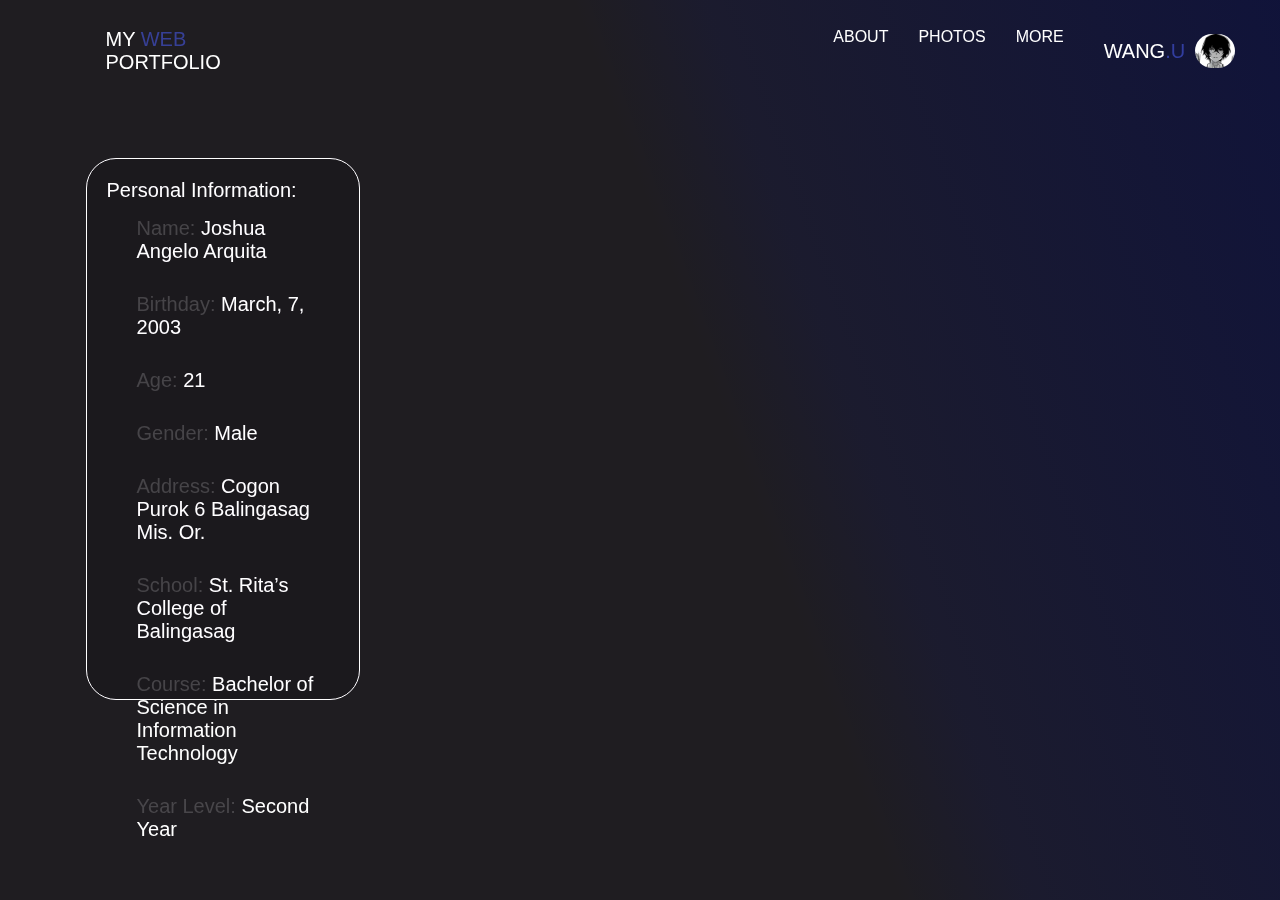
==== about.html @ e449c157 "web" ====
<html>
    <head>
        <link rel="stylesheet" href="style.css">
         <title>WAWANG</title>
    </head>

    <body>
        <div class="header">
            <div class="div1"> </div>
            <div class="div2">MY <span class="w">WEB</span> PORTFOLIO</div>
            <div class="div3">
                <div class="nav">
                    <div class="about">
                        <a href="about.html">
                            ABOUT
                        </a>
                    </div>
                    <div class="photos">
                        <a href="photos.html">
                            PHOTOS
                        </a>
                    </div>
                    <div class="more">
                        <a href="more.html">
                            MORE    
                        </a>
                    </div>
                </div>
            </div>
            <div class="div4">
                <a href="home.html">WANG<span class="u">.U</a>
                <div><img class="ava" src="images/ava.jpg"></div>
            </div>
            <div class="about-a"> Personal Information:
                <div class="personal">
                    <div class="name-a"><span class="w">Name:</span> Joshua Angelo Arquita</div>
                    <div class="Birthday"><span class="w">Birthday:</span> March, 7, 2003</div>
                    <div class="age"><span class="w">Age:</span> 21</div>
                    <div class="gender"><span class="w">Gender:</span> Male</div>
                    <div class="address"><span class="w">Address:</span> Cogon Purok 6 Balingasag Mis. Or.</div>
                    <div class="school"><span class="w">School:</span> St. Rita’s College of Balingasag </div>
                    <div class="course"><span class="w">Course:</span>  Bachelor of Science in Information Technology</div>
                    <div class="year"><span class="w">Year Level:</span> Second Year </div>
                </div>

            </div>
        </div>
    </body>

</html>
---- style.css ----
body{
    width: 90%;
    background: linear-gradient(70.08deg, rgba(2, 15, 132, 0) 55.98%, rgba(2, 15, 132, 0.133333) 64.13%, rgba(2, 10, 82, 0.5) 99.77%), #1F1D21;
    background-size: cover;
    background-repeat: no-repeat;
    background-position: center;
    background-attachment: fixed;
    
}



@import url('https://fonts.googleapis.com/css2?family=Athiti:wght@200;300;400;500;600;700&family=Kodchasan:ital,wght@0,200;0,300;0,400;0,500;0,600;0,700;1,200;1,300;1,400;1,500;1,600;1,700&display=swap');


    .w , .u{
        color: rgba(70, 85, 222, 0.62);
    }

    .header {
        display: grid;
        grid-template-columns: repeat(12, 1fr);
        grid-template-rows: repeat(12, 1fr);
        grid-column-gap: 0px;
        grid-row-gap: 0px;
        width: 110%;
        height: 100%;
        }

        .div1 {
            grid-area: 1 / 1 / 2 / 13;
        }

        .div2 {
            grid-area: 1 / 2 / 2 / 5;
            color: #FFFFFF;
            font-size: 20px;
            font-family: "Athiti", sans-serif;
            font-weight: 500;
            font-style: normal;
            align-items: center;
            padding: 20px;
        }
        .div3 {
            grid-area: 1 / 11 / 2 / 12;
            
        } 
        
    
        .div4 {
            grid-area: 1 / 12 / 2 / 13;
            color: #FFFFFF;
            font-size: 20px;
            font-family: "Athiti", sans-serif;
            font-weight: 500;
            font-style: normal;
            align-items: center;
            padding: 20px;
            display: flex;
            margin-right: 20px;
            
        }
        a{
            font-family: "Athiti", sans-serif;
            font-style: normal;
            font-weight: 500;
            color: #FFFFFF;
            text-decoration: none;
        }
        
        .nav{
            display: flex;
            align-items: center;
            padding: 20px;
            
        }

        
        .ava{
            width: 40px;
            border-radius: 40px;
            margin-left: 10px;
        }

        .about{
            grid-area: 1 / 8 / 2 / 9;
            font-family: "Athiti", sans-serif;
            margin-left: 30px;
        }

        .photos {
            grid-area: 1 / 9 / 2 / 10;
            font-family: "Athiti", sans-serif;
            margin-left: 30px;
        }

        .more{
            grid-area: 1 / 10 / 2 / 11;
            font-family: "Athiti", sans-serif;
            margin-left: 30px;
        }
            .info { 
                grid-area: 4 / 2 / 7 / 5;
                mix-blend-mode: luminosity;
                padding: 20px;
                width: 500px;
                background-color: rgb(22, 22, 63);
                border-radius: 30px;
                
            }
            .pic { grid-area: 7 / 2 / 9 / 5; }
            .fb { grid-area: 9 / 2 / 10 / 5; display: flex; }
            .ig { grid-area: 10 / 2 / 11 / 5; display: flex; }
            .gmail { grid-area: 11 / 2 / 12 / 5; display: flex; }
            .phonenumber { grid-area: 12 / 2 / 13 / 5; display: flex; }
            .wawa { grid-area: 3 / 5 / 13 / 9; }
            .wawa1 { grid-area: 7 / 10 / 13 / 13; }

        .name{
            color: #FFFFFF;
            font-family: "Athiti", sans-serif;
            font-size: 25px;
            font-weight: bold;
        }

        .mess{
            color: #FFFFFF;
            font-size: 20px;
            font-family: "Athiti", sans-serif;
        }

        .wawa img{
            width: 900px;
            height: 762px;
            filter: drop-shadow(10px 10px 20px rgb(102, 101, 101));
        }

    .fb , .ig, .gmail ,.phonenumber{
        margin-top: 20px;
    }

    .text{
        margin-top: 9px;
        font-family: "Athiti", sans-serif;
        color: #FFFFFF;
        text-decoration: none;
    }

    .num{
        margin-top: 9px;
        font-family: "Athiti", sans-serif;
        font-weight: 500;
        color: #FFFFFF;
        text-decoration: none;
    }

    .fb img, .ig img, .gmail img,.phonenumber img{
        width: 40px;
        height: 40px;
        margin-left: 40px;
        margin-right: 20px;
    }

    .pic img{
        width: 500px;
        border-radius: 30px;
        opacity: 50% ;
    }

    .about-a{
        grid-area: 4 / 2 / 7 / 5;
        font-size: 20px;
        font-family: "Athiti", sans-serif;
        font-weight: 500;
        font-style: normal;
        align-items: center;
        color: #FFFFFF;
        border: solid 1px #FFFFFF;
        width: 100%;
        height: 500px;
        padding: 20px;
        border-radius: 30px;
        mix-blend-mode: luminosity;
        background-color: rgb(22, 22, 63);

    }

    .personal{
        color: #FFFFFF;
        font-size: 20px;
        font-family: "Athiti", sans-serif;
        font-weight: 500;
        font-style: normal;
        align-items: center;
    }

    .name-a, .Birthday, .age, .gender, .address, .school, .course, .year{
        padding: 15px;
        padding-left: 30px;
    }
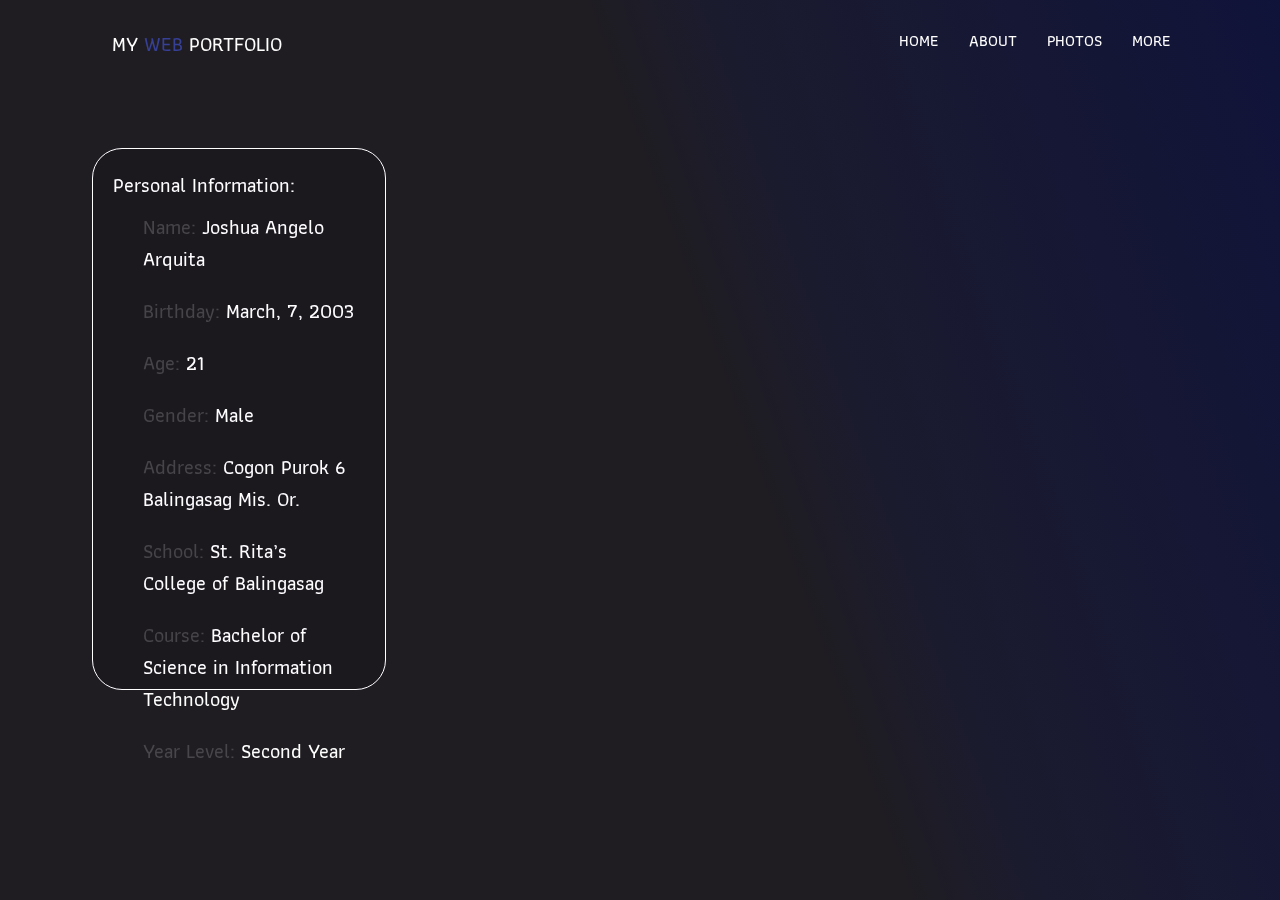
==== commit 2f22a49f: "wew" ====
--- a/about.html
+++ b/about.html
@@ -10,6 +10,11 @@
             <div class="div2">MY <span class="w">WEB</span> PORTFOLIO</div>
             <div class="div3">
                 <div class="nav">
+                    <div class="HOME">
+                        <a href="index.html">
+                            HOME
+                        </a>
+                    </div>
                     <div class="about">
                         <a href="about.html">
                             ABOUT
@@ -27,10 +32,7 @@
                     </div>
                 </div>
             </div>
-            <div class="div4">
-                <a href="home.html">WANG<span class="u">.U</a>
-                <div><img class="ava" src="images/ava.jpg"></div>
-            </div>
+            
             <div class="about-a"> Personal Information:
                 <div class="personal">
                     <div class="name-a"><span class="w">Name:</span> Joshua Angelo Arquita</div>
--- a/style.css
+++ b/style.css
@@ -1,3 +1,6 @@
+@import url('https://fonts.googleapis.com/css2?family=Athiti:wght@200;300;400;500;600;700&family=Kodchasan:ital,wght@0,200;0,300;0,400;0,500;0,600;0,700;1,200;1,300;1,400;1,500;1,600;1,700&display=swap');
+
+
 body{
     width: 90%;
     background: linear-gradient(70.08deg, rgba(2, 15, 132, 0) 55.98%, rgba(2, 15, 132, 0.133333) 64.13%, rgba(2, 10, 82, 0.5) 99.77%), #1F1D21;
@@ -8,11 +11,6 @@
     
 }
 
-
-
-@import url('https://fonts.googleapis.com/css2?family=Athiti:wght@200;300;400;500;600;700&family=Kodchasan:ital,wght@0,200;0,300;0,400;0,500;0,600;0,700;1,200;1,300;1,400;1,500;1,600;1,700&display=swap');
-
-
     .w , .u{
         color: rgba(70, 85, 222, 0.62);
     }
@@ -80,6 +78,12 @@
             width: 40px;
             border-radius: 40px;
             margin-left: 10px;
+        }
+
+        .home{
+            grid-area: 1 / 8 / 2 / 9;
+            font-family: "Athiti", sans-serif;
+            margin-left: 30px;
         }
 
         .about{
@@ -195,7 +199,7 @@
     }
 
     .name-a, .Birthday, .age, .gender, .address, .school, .course, .year{
-        padding: 15px;
+        padding: 10px;
         padding-left: 30px;
     }
 
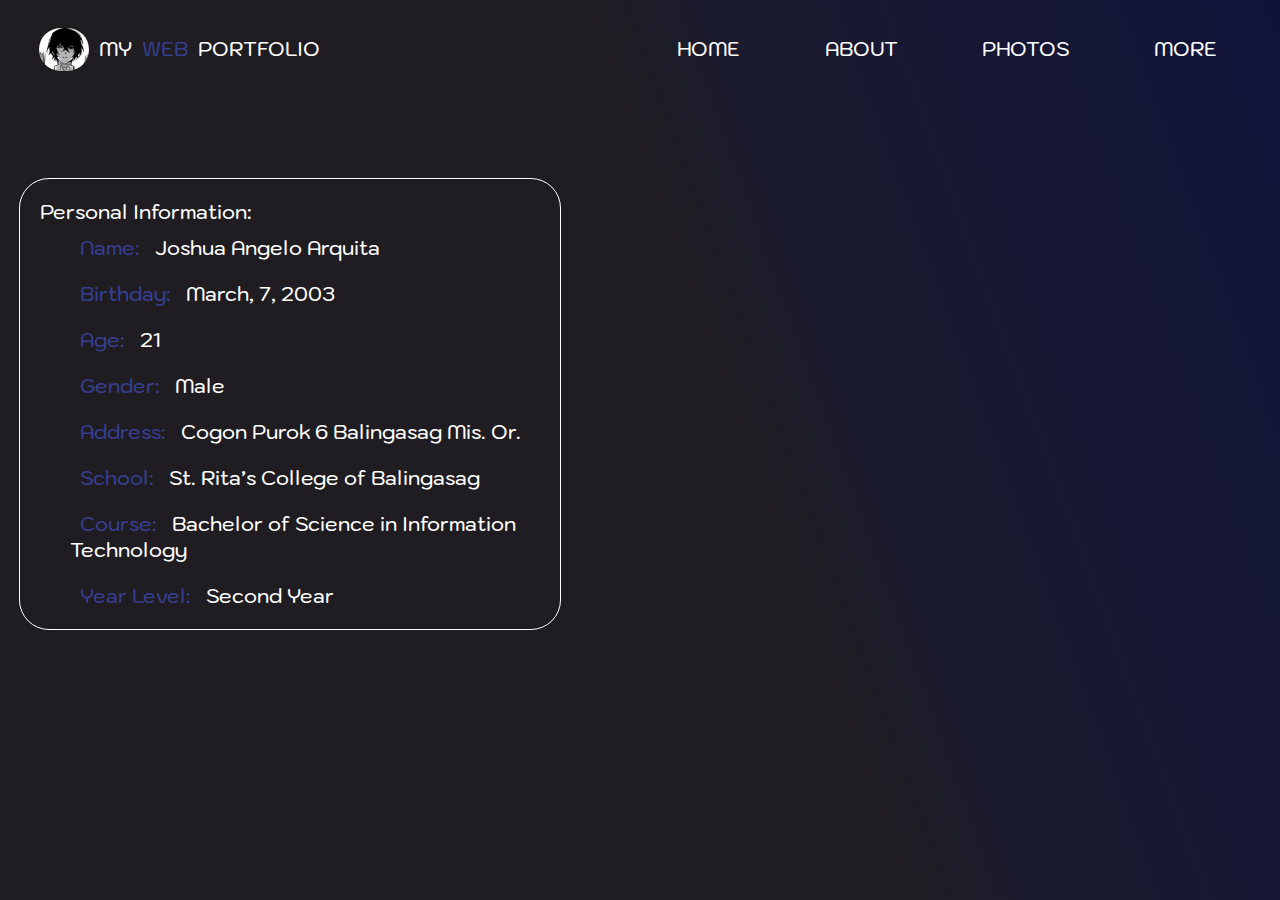
==== commit 25aede9b: "wew" ====
--- a/about.html
+++ b/about.html
@@ -7,7 +7,10 @@
     <body>
         <div class="header">
             <div class="div1"> </div>
-            <div class="div2">MY <span class="w">WEB</span> PORTFOLIO</div>
+            <div class="div2">
+                <div class="ava"><img src="images/ava.jpg" alt=""></div>
+                MY <span class="w"> WEB </span> PORTFOLIO
+            </div>
             <div class="div3">
                 <div class="nav">
                     <div class="HOME">
--- a/style.css
+++ b/style.css
@@ -11,8 +11,12 @@
     
 }
 
+
+
     .w , .u{
         color: rgba(70, 85, 222, 0.62);
+        margin-left: 10px;
+        margin-right: 10px;
     }
 
     .header {
@@ -33,33 +37,21 @@
             grid-area: 1 / 2 / 2 / 5;
             color: #FFFFFF;
             font-size: 20px;
-            font-family: "Athiti", sans-serif;
+            font-family: "Kodchasan", serif;
             font-weight: 500;
             font-style: normal;
             align-items: center;
+            display: flex;
             padding: 20px;
+    
         }
         .div3 {
             grid-area: 1 / 11 / 2 / 12;
-            
         } 
         
     
-        .div4 {
-            grid-area: 1 / 12 / 2 / 13;
-            color: #FFFFFF;
-            font-size: 20px;
-            font-family: "Athiti", sans-serif;
-            font-weight: 500;
-            font-style: normal;
-            align-items: center;
-            padding: 20px;
-            display: flex;
-            margin-right: 20px;
-            
-        }
         a{
-            font-family: "Athiti", sans-serif;
+            font-family: "Kodchasan", serif;
             font-style: normal;
             font-weight: 500;
             color: #FFFFFF;
@@ -70,38 +62,61 @@
             display: flex;
             align-items: center;
             padding: 20px;
+            text-transform: uppercase;
             
         }
 
-        
-        .ava{
-            width: 40px;
+        .nav a {
+            padding: .5em .8em;
+            color: #FFFFFF;
+            position: relative;
+            transition: all .35s ease;
+            text-decoration: none;
+            font-size: 20px;
+        }     
+        .nav a:hover {
+            border-radius: 5px;
+            background-color: #FFFFFF;
+            color: rgb(22, 22, 63);
+        }
+
+        .ava img{
+            width: 50px;
             border-radius: 40px;
-            margin-left: 10px;
+            margin-right: 10px;
         }
 
         .home{
             grid-area: 1 / 8 / 2 / 9;
-            font-family: "Athiti", sans-serif;
-            margin-left: 30px;
-        }
+            font-family: "Kodchasan", serif;
+            padding: 0.5rem 0.7em;
+            border-radius: 5px;
+        }
+
 
         .about{
             grid-area: 1 / 8 / 2 / 9;
-            font-family: "Athiti", sans-serif;
+            font-family: "Kodchasan", serif;
             margin-left: 30px;
+            border-radius: 5px;
+            padding: 0.5rem 0.7em;
+
         }
 
         .photos {
             grid-area: 1 / 9 / 2 / 10;
-            font-family: "Athiti", sans-serif;
+            font-family: "Kodchasan", serif;
             margin-left: 30px;
+            border-radius: 5px;
+            padding: 0.5rem 0.7em;
         }
 
         .more{
             grid-area: 1 / 10 / 2 / 11;
-            font-family: "Athiti", sans-serif;
+            font-family: "Kodchasan", serif;
             margin-left: 30px;
+            border-radius: 5px;
+            padding: 0.5rem 0.7em;       
         }
             .info { 
                 grid-area: 4 / 2 / 7 / 5;
@@ -122,7 +137,7 @@
 
         .name{
             color: #FFFFFF;
-            font-family: "Athiti", sans-serif;
+            font-family: "Kodchasan", serif;
             font-size: 25px;
             font-weight: bold;
         }
@@ -130,7 +145,7 @@
         .mess{
             color: #FFFFFF;
             font-size: 20px;
-            font-family: "Athiti", sans-serif;
+            font-family: "Kodchasan", serif;
         }
 
         .wawa img{
@@ -145,14 +160,14 @@
 
     .text{
         margin-top: 9px;
-        font-family: "Athiti", sans-serif;
+        font-family: "Kodchasan", serif;
         color: #FFFFFF;
         text-decoration: none;
     }
 
     .num{
         margin-top: 9px;
-        font-family: "Athiti", sans-serif;
+        font-family: "Kodchasan", serif;
         font-weight: 500;
         color: #FFFFFF;
         text-decoration: none;
@@ -174,28 +189,28 @@
     .about-a{
         grid-area: 4 / 2 / 7 / 5;
         font-size: 20px;
-        font-family: "Athiti", sans-serif;
+        font-family: "Kodchasan", serif;
         font-weight: 500;
         font-style: normal;
         align-items: center;
         color: #FFFFFF;
         border: solid 1px #FFFFFF;
-        width: 100%;
-        height: 500px;
+        width: 500px;
+        height: 410px;
         padding: 20px;
         border-radius: 30px;
-        mix-blend-mode: luminosity;
-        background-color: rgb(22, 22, 63);
-
+        background-color: transparent;
+        z-index: -1;
     }
 
     .personal{
         color: #FFFFFF;
         font-size: 20px;
-        font-family: "Athiti", sans-serif;
+        font-family: "Kodchasan", serif;
         font-weight: 500;
         font-style: normal;
         align-items: center;
+        
     }
 
     .name-a, .Birthday, .age, .gender, .address, .school, .course, .year{
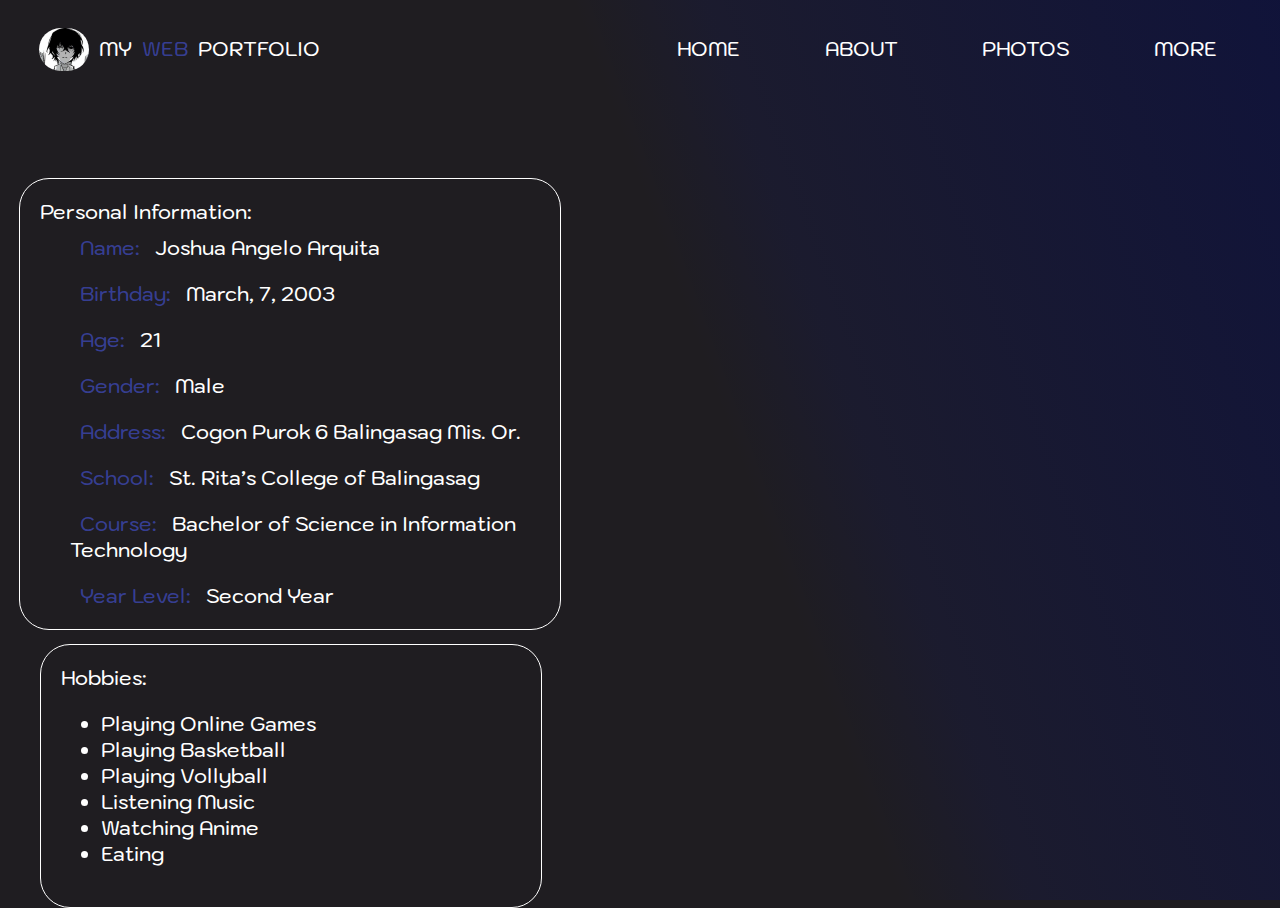
==== commit bc4890d5: "wew" ====
--- a/about.html
+++ b/about.html
@@ -48,6 +48,17 @@
                     <div class="year"><span class="w">Year Level:</span> Second Year </div>
                 </div>
 
+
+                <div class="hobbies"> Hobbies:
+                    <ul>
+                        <li>Playing Online Games</li>
+                        <li>Playing Basketball</li>
+                        <li>Playing Vollyball</li>
+                        <li>Listening Music</li>
+                        <li>Watching Anime</li>
+                        <li>Eating</li>
+                    </ul>
+                </div>
             </div>
         </div>
     </body>
--- a/style.css
+++ b/style.css
@@ -195,6 +195,7 @@
         align-items: center;
         color: #FFFFFF;
         border: solid 1px #FFFFFF;
+        position: relative;
         width: 500px;
         height: 410px;
         padding: 20px;
@@ -218,6 +219,18 @@
         padding-left: 30px;
     }
 
+    .hobbies{
+        border: solid 1px #FFFFFF;
+        width: 460px;
+        margin-top: 25px;
+        border-radius: 30px;
+        padding: 20px;
+        position: relative;
+        
+    }
+
+
+
 
 
 
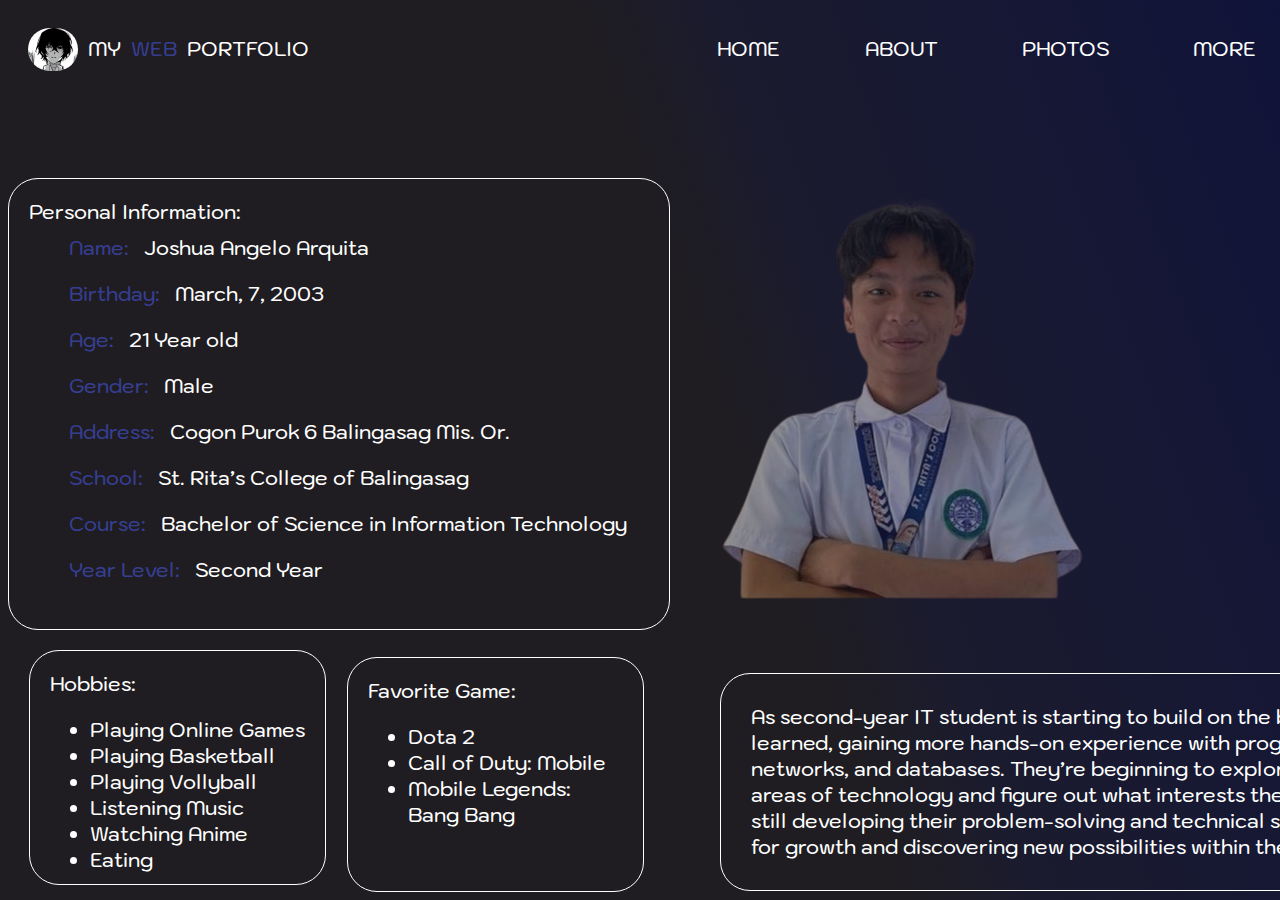
==== commit 83e5e071: "wew" ====
--- a/about.html
+++ b/about.html
@@ -40,14 +40,13 @@
                 <div class="personal">
                     <div class="name-a"><span class="w">Name:</span> Joshua Angelo Arquita</div>
                     <div class="Birthday"><span class="w">Birthday:</span> March, 7, 2003</div>
-                    <div class="age"><span class="w">Age:</span> 21</div>
+                    <div class="age"><span class="w">Age:</span> 21 Year old</div>
                     <div class="gender"><span class="w">Gender:</span> Male</div>
                     <div class="address"><span class="w">Address:</span> Cogon Purok 6 Balingasag Mis. Or.</div>
                     <div class="school"><span class="w">School:</span> St. Rita’s College of Balingasag </div>
                     <div class="course"><span class="w">Course:</span>  Bachelor of Science in Information Technology</div>
                     <div class="year"><span class="w">Year Level:</span> Second Year </div>
                 </div>
-
 
                 <div class="hobbies"> Hobbies:
                     <ul>
@@ -59,6 +58,29 @@
                         <li>Eating</li>
                     </ul>
                 </div>
+
+            </div>
+
+            <div class="about-b">
+                <div class="wang">
+                    <img src="images/wang.png" alt="">
+                </div>
+
+                <div class="Favorites"> Favorite Game:
+                    <ul>
+                        <li>Dota 2</li>
+                        <li>Call of Duty: Mobile</li>
+                        <li>Mobile Legends: Bang Bang</li>
+                    </ul>
+                </div>
+
+                <div class="comments">
+                    <span>
+                        As second-year IT student is starting to build on the basics they've learned, gaining more hands-on experience with programming, networks, and databases. They’re beginning to explore different areas of technology and figure out what interests them most, while still developing their problem-solving and technical skills. It's a time for growth and discovering new possibilities within the IT field.
+                        
+                        
+                        </span>
+                </div>
             </div>
         </div>
     </body>
--- a/style.css
+++ b/style.css
@@ -132,8 +132,7 @@
             .ig { grid-area: 10 / 2 / 11 / 5; display: flex; }
             .gmail { grid-area: 11 / 2 / 12 / 5; display: flex; }
             .phonenumber { grid-area: 12 / 2 / 13 / 5; display: flex; }
-            .wawa { grid-area: 3 / 5 / 13 / 9; }
-            .wawa1 { grid-area: 7 / 10 / 13 / 13; }
+            .wawa { grid-area: 3 / 5 / 13 / 9; display: flex;}
 
         .name{
             color: #FFFFFF;
@@ -152,6 +151,13 @@
             width: 900px;
             height: 762px;
             filter: drop-shadow(10px 10px 20px rgb(102, 101, 101));
+        }
+
+        .die img{
+            margin-top: 620px;
+            opacity: 50%;
+            width: 300px;
+            height: 140px;
         }
 
     .fb , .ig, .gmail ,.phonenumber{
@@ -196,12 +202,13 @@
         color: #FFFFFF;
         border: solid 1px #FFFFFF;
         position: relative;
-        width: 500px;
+        width: 620px;
         height: 410px;
         padding: 20px;
         border-radius: 30px;
         background-color: transparent;
         z-index: -1;
+        position: relative;
     }
 
     .personal{
@@ -211,7 +218,7 @@
         font-weight: 500;
         font-style: normal;
         align-items: center;
-        
+        position: relative;
     }
 
     .name-a, .Birthday, .age, .gender, .address, .school, .course, .year{
@@ -219,20 +226,53 @@
         padding-left: 30px;
     }
 
+    .Favorites{
+        color: #FFFFFF;
+        border: solid 1px #FFFFFF;
+        font-family: "Kodchasan", serif;
+        font-weight: 500;
+        font-style: normal;
+        font-size: 20px;
+        width: 255px;
+        margin-top: 57px;
+        border-radius: 30px;
+        height: 193px;
+        padding: 20px;
+        margin-left: -323px;
+        position: absolute;
+    }
+
     .hobbies{
         border: solid 1px #FFFFFF;
-        width: 460px;
-        margin-top: 25px;
-        border-radius: 30px;
+        width: 255px;
+        margin-top: 57px;
+        border-radius: 30px;
+        height: 193px;
         padding: 20px;
         position: relative;
         
     }
 
-
-
-
-
-
-
-    +    .about-b { 
+        grid-area: 3 / 5 / 13 / 9;
+        display: inline;
+    }
+
+    .wang img{
+        opacity: 50%;
+        /*margin-top: 280px;*/
+    } 
+
+    .comments{
+        font-family: "Kodchasan", serif;
+        font-weight: 500;
+        font-style: normal;
+        font-size: 20px;
+        width: 690px;
+        margin-top: 73px;
+        margin-left: 50px;
+        padding: 30px;
+        color: #FFFFFF;
+        border-radius: 30px;
+        border: solid 1px #FFFFFF;
+    }
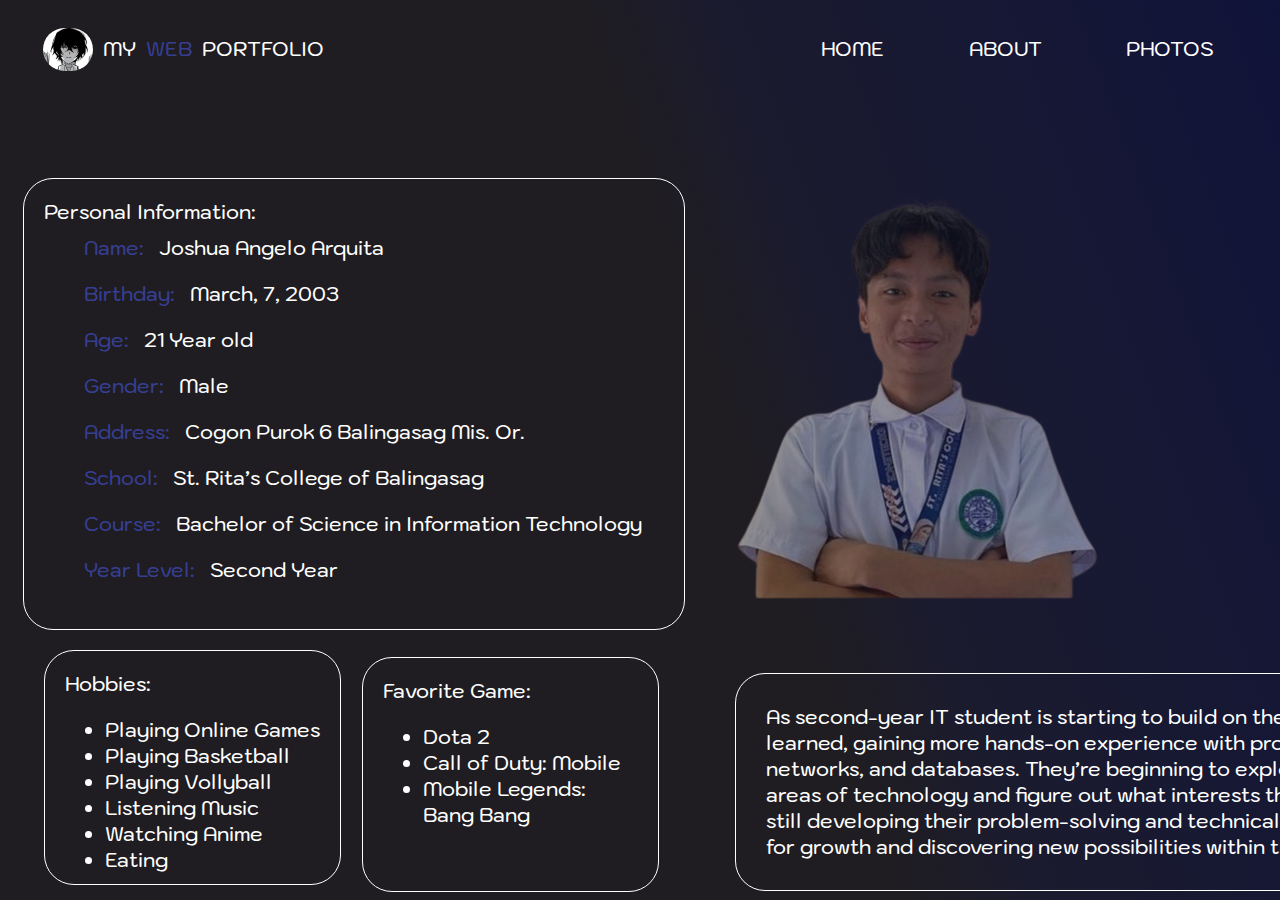
==== commit 2ab4fa89: "ere" ====
--- a/about.html
+++ b/about.html
@@ -26,11 +26,6 @@
                     <div class="photos">
                         <a href="photos.html">
                             PHOTOS
-                        </a>
-                    </div>
-                    <div class="more">
-                        <a href="more.html">
-                            MORE    
                         </a>
                     </div>
                 </div>
--- a/style.css
+++ b/style.css
@@ -276,3 +276,13 @@
         border-radius: 30px;
         border: solid 1px #FFFFFF;
     }
+
+    
+    .content{
+        display: flex;
+        justify-content: center;
+        align-items: center;
+    }
+    .firstrow img{
+        width: 100px;
+    }